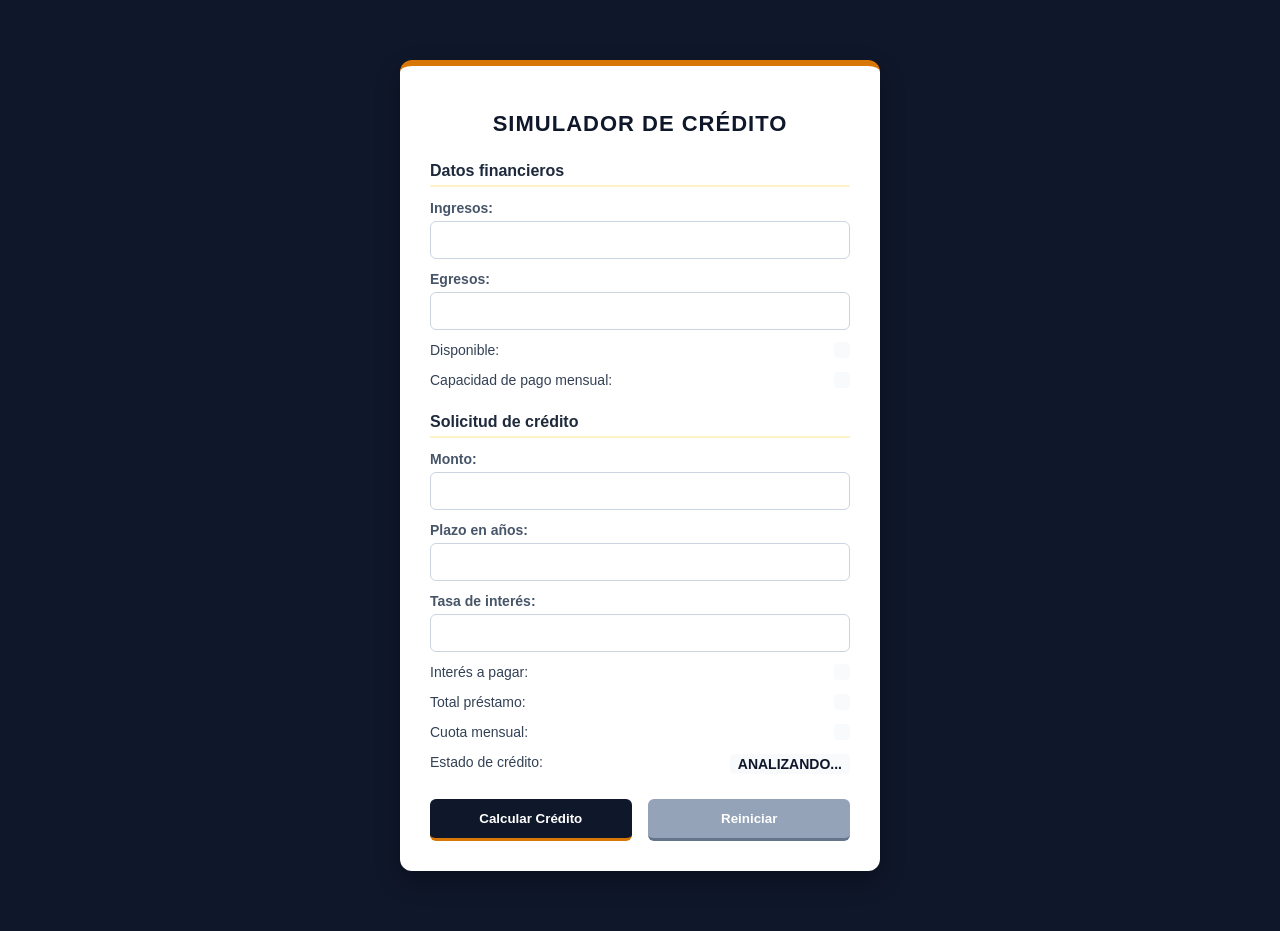
==== index.html @ bfb2699b "index.hmtl" ====
<!DOCTYPE html>
<html lang="es">
<head>
    <meta charset="UTF-8">
    <meta name="viewport" content="width=device-width, initial-scale=1.0">
    <title>Simulador de Crédito</title>
    <link rel="stylesheet" href="simulador.css">
    <script src="funciones.js"></script>
    <script src="simulador.js"></script>
    <script src="utilitarios.js"></script>
</head>
<body>

    <div class="container">
        <h1>Simulador de Crédito</h1>

        <h2>Datos financieros</h2>
        <label for="txtIngresos">Ingresos:</label>
        <input type="text" id="txtIngresos">

        <label for="txtEgresos">Egresos:</label>
        <input type="text" id="txtEgresos">

        <!-- IDs corregidos para coincidir con el script -->
        <p>Disponible: <span id="lblDisponibleValor"></span></p>
        <p>Capacidad de pago mensual: <span id="lblCapacidadValor"></span></p>

        <h2>Solicitud de crédito</h2>
        <label for="txtMonto">Monto:</label>
        <input type="text" id="txtMonto">

        <label for="txtPlazo">Plazo en años:</label>
        <input type="text" id="txtPlazo">

        <label for="txtTasaInteres">Tasa de interés:</label>
        <input type="text" id="txtTasaInteres">

        <p>Interés a pagar: <span id="lblInteresValor"></span></p>
        <p>Total préstamo: <span id="lblTotalValor"></span></p>
        <p>Cuota mensual: <span id="lblCuotaValor"></span></p>
        <p>Estado de crédito: <span id="lblEstadoCredito">ANALIZANDO...</span></p>

        <div class="buttons">
            <!-- Evento onclick agregado aquí -->
            <button type="button" id="btnCalcularCredito" onclick="calcular()">Calcular Crédito</button>
            <button type="button" id="btnReiniciar">Reiniciar</button>
        </div>
    </div>

</body>
</html>
---- simulador.css ----
body {
    font-family: 'Segoe UI', Arial, sans-serif;
    background-color: #0f172a; /* Azul marino profundo de fondo */
    margin: 0;
    padding: 20px 0;
}

.container {
    width: 420px;
    margin: 40px auto;
    padding: 30px;
    background-color: #ffffff;
    border-radius: 12px;
    border-top: 6px solid #d97706; /* Detalle superior en Oro */
    box-shadow: 0 10px 25px rgba(0, 0, 0, 0.3);
}

h1 {
    text-align: center;
    margin-bottom: 25px;
    color: #0f172a; /* Azul marino */
    font-size: 22px;
    text-transform: uppercase;
    letter-spacing: 1px;
}

h2 {
    margin-top: 25px;
    font-size: 16px;
    color: #1e293b;
    border-bottom: 2px solid #fef3c7; /* Línea divisoria oro suave */
    padding-bottom: 5px;
}

label {
    display: block;
    margin-top: 12px;
    font-weight: 600;
    color: #475569;
    font-size: 14px;
}

input {
    width: 100%;
    padding: 10px;
    margin-top: 5px;
    border-radius: 6px;
    border: 1px solid #cbd5e1;
    box-sizing: border-box;
    font-size: 14px;
    transition: all 0.2s ease;
}

input:focus {
    outline: none;
    border-color: #d97706; /* Borde oro al enfocar */
    box-shadow: 0 0 5px rgba(217, 119, 6, 0.3);
}

p {
    margin-top: 12px;
    font-size: 14px;
    color: #334155;
    display: flex;
    justify-content: space-between;
}

span {
    font-weight: bold;
    color: #0f172a; /* Azul marino para los resultados */
    background-color: #f8fafc;
    padding: 2px 8px;
    border-radius: 4px;
}

.buttons {
    margin-top: 25px;
    display: flex;
    justify-content: space-between;
}

button {
    width: 48%;
    padding: 12px;
    border: none;
    border-radius: 6px;
    background-color: #0f172a; /* Botón principal azul marino */
    color: white;
    font-weight: bold;
    cursor: pointer;
    border-bottom: 3px solid #d97706; /* Acento oro en el botón */
    transition: background-color 0.2s;
}

button:hover {
    background-color: #1e293b;
}

/* Estilo para el botón de reiniciar */
#btnReiniciar {
    background-color: #94a3b8;
    border-bottom: 3px solid #64748b;
}

#btnReiniciar:hover {
    background-color: #64748b;
}
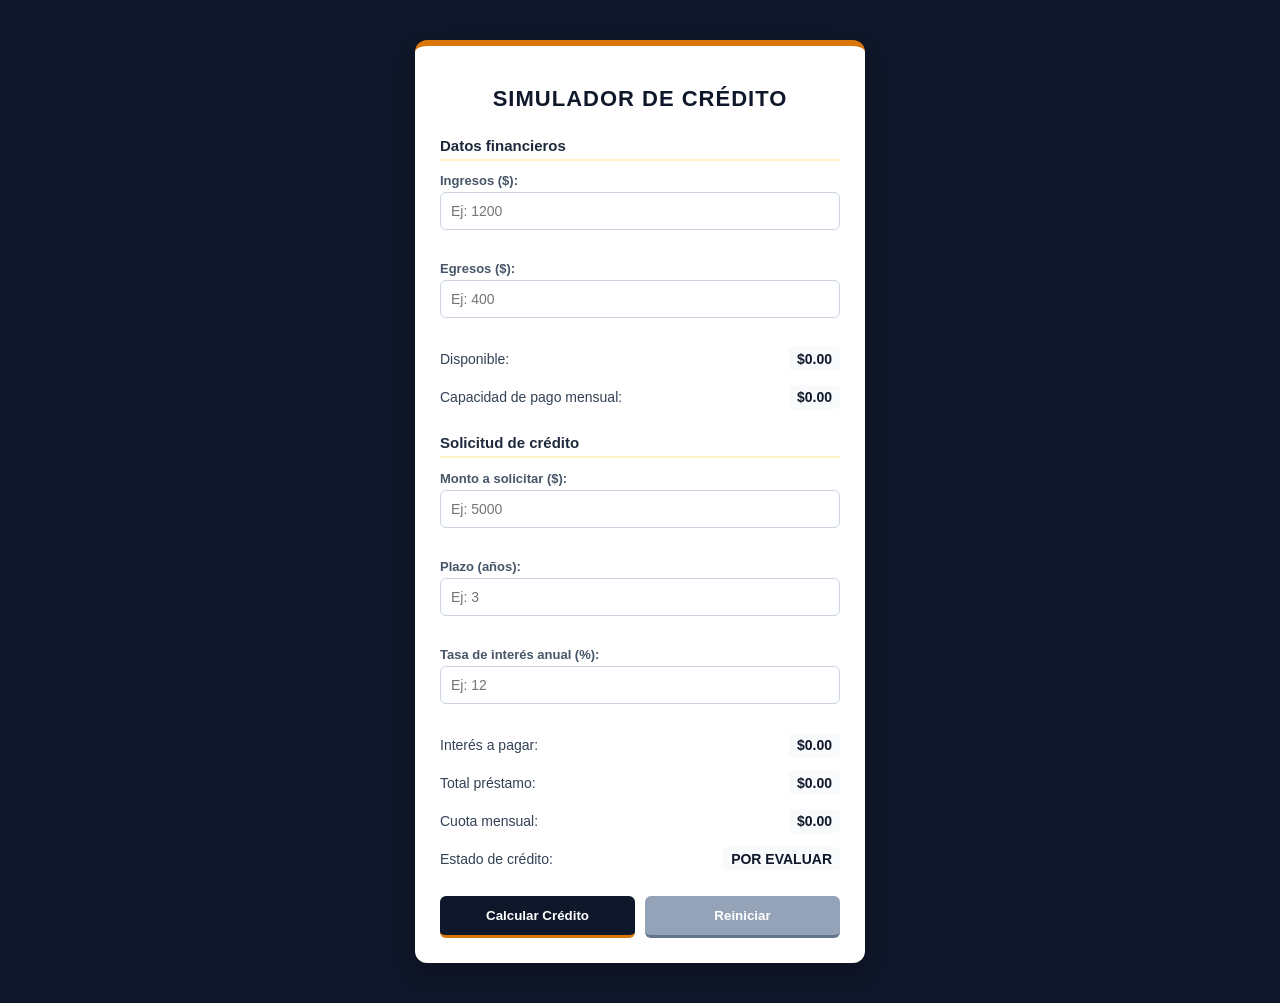
==== commit dbcde497: "agregar validaciones de campos y estilos de error" ====
--- a/index.html
+++ b/index.html
@@ -2,48 +2,82 @@
 <html lang="es">
 <head>
     <meta charset="UTF-8">
+    <!-- Hace que la página sea responsiva y se adapte automáticamente a pantallas móviles -->
     <meta name="viewport" content="width=device-width, initial-scale=1.0">
     <title>Simulador de Crédito</title>
+        <!-- Enlace a los estilos CSS -->
     <link rel="stylesheet" href="simulador.css">
+        <!-- Importación de los archivos JavaScript -->
     <script src="funciones.js"></script>
+    <script src="utilitarios.js"></script>
     <script src="simulador.js"></script>
-    <script src="utilitarios.js"></script>
 </head>
 <body>
 
+    <!-- Tarjeta contenedora principal centrada -->
     <div class="container">
         <h1>Simulador de Crédito</h1>
 
         <h2>Datos financieros</h2>
-        <label for="txtIngresos">Ingresos:</label>
-        <input type="text" id="txtIngresos">
 
-        <label for="txtEgresos">Egresos:</label>
-        <input type="text" id="txtEgresos">
+        <!-- Campo: Ingresos -->
+        <div class="input-group">
+            <label for="txtIngresos">Ingresos ($):</label>
+            <input type="text" id="txtIngresos" placeholder="Ej: 1200">
+            <!-- Etiqueta pequeña para mostrar el error específico de este campo -->
+            <small class="mensaje-error" id="errIngresos"></small>
+        </div>
 
-        <!-- IDs corregidos para coincidir con el script -->
-        <p>Disponible: <span id="lblDisponibleValor"></span></p>
-        <p>Capacidad de pago mensual: <span id="lblCapacidadValor"></span></p>
+        <!-- Campo: Egresos -->
+        <div class="input-group">
+            <label for="txtEgresos">Egresos ($):</label>
+            <input type="text" id="txtEgresos" placeholder="Ej: 400">
+            <!-- Etiqueta pequeña para el error de egresos -->
+            <small class="mensaje-error" id="errEgresos"></small>
+        </div>
+
+        <!-- Resultados intermedios -->
+        <p>Disponible: <span id="lblDisponibleValor">$0.00</span></p>
+        <p>Capacidad de pago mensual: <span id="lblCapacidadValor">$0.00</span></p>
 
         <h2>Solicitud de crédito</h2>
-        <label for="txtMonto">Monto:</label>
-        <input type="text" id="txtMonto">
 
-        <label for="txtPlazo">Plazo en años:</label>
-        <input type="text" id="txtPlazo">
+        <!-- Campo: Monto -->
+        <div class="input-group">
+            <label for="txtMonto">Monto a solicitar ($):</label>
+            <input type="text" id="txtMonto" placeholder="Ej: 5000">
+            <!-- Etiqueta pequeña para el error de monto -->
+            <small class="mensaje-error" id="errMonto"></small>
+        </div>
 
-        <label for="txtTasaInteres">Tasa de interés:</label>
-        <input type="text" id="txtTasaInteres">
+        <!-- Campo: Plazo -->
+        <div class="input-group">
+            <label for="txtPlazo">Plazo (años):</label>
+            <input type="text" id="txtPlazo" placeholder="Ej: 3">
+            <!-- Etiqueta pequeña para el error de plazo -->
+            <small class="mensaje-error" id="errPlazo"></small>
+        </div>
 
-        <p>Interés a pagar: <span id="lblInteresValor"></span></p>
-        <p>Total préstamo: <span id="lblTotalValor"></span></p>
-        <p>Cuota mensual: <span id="lblCuotaValor"></span></p>
-        <p>Estado de crédito: <span id="lblEstadoCredito">ANALIZANDO...</span></p>
+        <!-- Campo: Tasa de Interés -->
+        <div class="input-group">
+            <label for="txtTasaInteres">Tasa de interés anual (%):</label>
+            <input type="text" id="txtTasaInteres" placeholder="Ej: 12">
+            <!-- Etiqueta pequeña para el error de tasa -->
+            <small class="mensaje-error" id="errTasaInteres"></small>
+        </div>
 
+        <!-- Resultados finales -->
+        <p>Interés a pagar: <span id="lblInteresValor">$0.00</span></p>
+        <p>Total préstamo: <span id="lblTotalValor">$0.00</span></p>
+        <p>Cuota mensual: <span id="lblCuotaValor">$0.00</span></p>
+        <p>Estado de crédito: <span id="lblEstadoCredito">POR EVALUAR</span></p>
+
+        <!-- Botones del formulario -->
         <div class="buttons">
-            <!-- Evento onclick agregado aquí -->
+            <!-- Al hacer clic ejecuta la función calcular() que valida y procesa -->
             <button type="button" id="btnCalcularCredito" onclick="calcular()">Calcular Crédito</button>
-            <button type="button" id="btnReiniciar">Reiniciar</button>
+            <!-- Al hacer clic ejecuta la función reiniciarFormulario() -->
+            <button type="button" id="btnReiniciar" onclick="reiniciarFormulario()">Reiniciar</button>
         </div>
     </div>
 
--- a/simulador.css
+++ b/simulador.css
@@ -1,24 +1,30 @@
+/* ESTILOS GLOBALES */
 body {
     font-family: 'Segoe UI', Arial, sans-serif;
-    background-color: #0f172a; /* Azul marino profundo de fondo */
+    background-color: #0f172a; /* Fondo azul marino corporativo */
     margin: 0;
-    padding: 20px 0;
+    padding: 20px 10px;
+    box-sizing: border-box;
 }
 
+/* CONTENEDOR PRINCIPAL TIPO TARJETA (RESPONSIVO) */
 .container {
-    width: 420px;
-    margin: 40px auto;
-    padding: 30px;
+    max-width: 450px;
+    width: 100%;
+    margin: 20px auto;
+    padding: 25px;
     background-color: #ffffff;
     border-radius: 12px;
-    border-top: 6px solid #d97706; /* Detalle superior en Oro */
+    border-top: 6px solid #d97706; /* Borde superior en acento dorado */
     box-shadow: 0 10px 25px rgba(0, 0, 0, 0.3);
+    box-sizing: border-box;
 }
 
+/* TÍTULOS */
 h1 {
     text-align: center;
-    margin-bottom: 25px;
-    color: #0f172a; /* Azul marino */
+    margin-bottom: 20px;
+    color: #0f172a;
     font-size: 22px;
     text-transform: uppercase;
     letter-spacing: 1px;
@@ -26,24 +32,28 @@
 
 h2 {
     margin-top: 25px;
-    font-size: 16px;
+    font-size: 15px;
     color: #1e293b;
-    border-bottom: 2px solid #fef3c7; /* Línea divisoria oro suave */
+    border-bottom: 2px solid #fef3c7;
     padding-bottom: 5px;
+}
+
+/* ESTRUCTURA DE CADA CAMPO DE ENTRADA */
+.input-group {
+    margin-top: 12px;
 }
 
 label {
     display: block;
-    margin-top: 12px;
     font-weight: 600;
     color: #475569;
-    font-size: 14px;
+    font-size: 13px;
 }
 
 input {
     width: 100%;
     padding: 10px;
-    margin-top: 5px;
+    margin-top: 4px;
     border-radius: 6px;
     border: 1px solid #cbd5e1;
     box-sizing: border-box;
@@ -51,44 +61,64 @@
     transition: all 0.2s ease;
 }
 
+/* Enfoque normal del campo de texto */
 input:focus {
     outline: none;
-    border-color: #d97706; /* Borde oro al enfocar */
+    border-color: #d97706;
     box-shadow: 0 0 5px rgba(217, 119, 6, 0.3);
 }
 
+/* ESTILO DE ERROR PARA LOS INPUTS (Borde rojo y fondo rosado) */
+input.input-error {
+    border: 2px solid #dc2626 !important;
+    background-color: #fef2f2 !important;
+}
+
+/* ESTILO DEL TEXTO DE MENSAJE DE ERROR */
+.mensaje-error {
+    color: #dc2626;
+    font-size: 12px;
+    font-weight: bold;
+    margin-top: 4px;
+    display: block;
+    min-height: 15px; /* Reserva espacio para evitar saltos en la interfaz */
+}
+
+/* FILAS DE RESULTADOS */
 p {
-    margin-top: 12px;
+    margin-top: 10px;
     font-size: 14px;
     color: #334155;
     display: flex;
     justify-content: space-between;
+    align-items: center;
 }
 
 span {
     font-weight: bold;
-    color: #0f172a; /* Azul marino para los resultados */
+    color: #0f172a;
     background-color: #f8fafc;
-    padding: 2px 8px;
+    padding: 4px 8px;
     border-radius: 4px;
 }
 
+/* BOTONES */
 .buttons {
     margin-top: 25px;
     display: flex;
-    justify-content: space-between;
+    gap: 10px;
 }
 
 button {
-    width: 48%;
+    flex: 1;
     padding: 12px;
     border: none;
     border-radius: 6px;
-    background-color: #0f172a; /* Botón principal azul marino */
+    background-color: #0f172a;
     color: white;
     font-weight: bold;
     cursor: pointer;
-    border-bottom: 3px solid #d97706; /* Acento oro en el botón */
+    border-bottom: 3px solid #d97706;
     transition: background-color 0.2s;
 }
 
@@ -96,7 +126,6 @@
     background-color: #1e293b;
 }
 
-/* Estilo para el botón de reiniciar */
 #btnReiniciar {
     background-color: #94a3b8;
     border-bottom: 3px solid #64748b;
@@ -104,4 +133,20 @@
 
 #btnReiniciar:hover {
     background-color: #64748b;
+}
+
+/* ADAPTACIÓN A PANTALLAS PEQUEÑAS (MÓVILES) */
+@media (max-width: 480px) {
+    .container {
+        padding: 15px;
+        margin: 10px auto;
+    }
+
+    .buttons {
+        flex-direction: column;
+    }
+
+    button {
+        width: 100%;
+    }
 }
